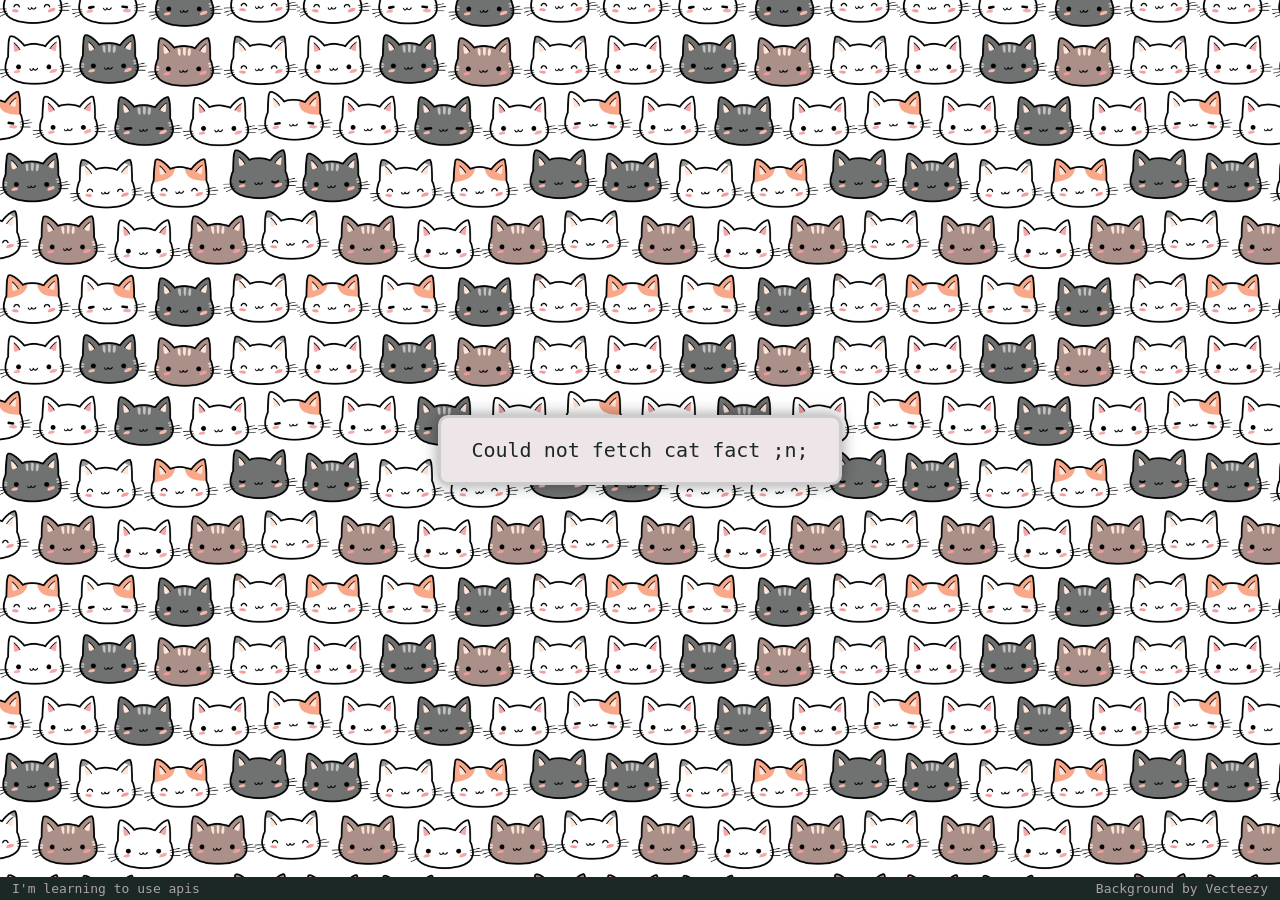
==== index.html @ e639b728 "Add files via upload" ====
<!DOCTYPE html>
<head>
    <title>
        🐈 CatFacts
    </title>
    <link rel="stylesheet" href="styles.css">
</head>
<body>
    <p id="catfact" onclick=updateFact()></p>
    <footer>
        <a class="me" href="https://github.com/amriteshkr8">I'm learning to use apis</a>
        <a class="attribution" href="https://www.vecteezy.com/free-vector/cute">Background by Vecteezy</a>
    </footer>
    <script src="test.js"></script>
</body>
</html>
---- styles.css ----
.attribution{
    color: #aaa3a6;
    text-decoration: none;
    float: right;
    padding-right: 12px;
}
.me{
    color: #aaa3a6;
    text-decoration: none;
    float: left;
    padding-left: 12px;
}
body {
    margin: 0;
    padding: 0;
    height: 100%;
    width: 100%;
    color: #1C2826;
    display: flex;
    flex-direction: column;
    justify-content: center;
    align-items: center;
    gap: 20px;
    font-family: monospace;
}

html {
    margin: 0;
    padding: 0;
    height: 100%;
    display: flex;
    flex-direction: column;
    justify-content: center;
    align-items: center;
    gap: 20px;
    background-image: url("bg.jpg");
    background-repeat: repeat; 
    background-size: 300px 300px;
}

#catfact {
    background: #EEE5E9;
    padding: 20px 30px;
    max-width: 600px;
    border: 3px solid #ccc;
    border-radius: 10px;
    font-size: 20px;
    text-align: center;
    box-shadow: 0 0 16px rgba(0,0,0,0.4);
    cursor: pointer;
}
footer{
    position: absolute;
    bottom: 0;
    width: 100%;
    margin: 0;
    padding-bottom: 4px;
    padding-top: 4px;
    background: #1C2826;
    color: #aaa3a6;
}
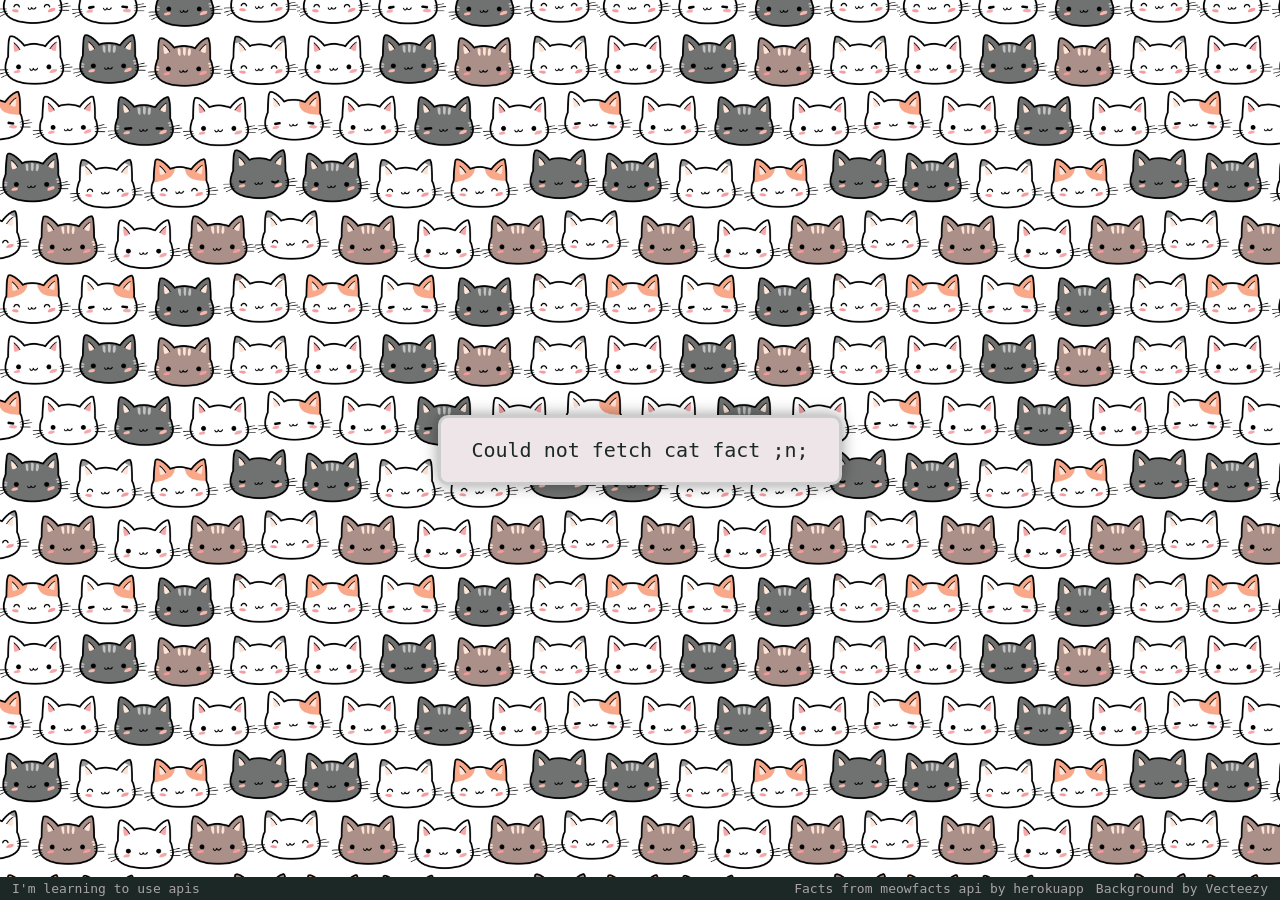
==== commit ca78e23f: "changed structure again :/" ====
--- a/index.html
+++ b/index.html
@@ -10,6 +10,7 @@
     <footer>
         <a class="me" href="https://github.com/amriteshkr8">I'm learning to use apis</a>
         <a class="attribution" href="https://www.vecteezy.com/free-vector/cute">Background by Vecteezy</a>
+        <a class="attribution" href="https://meowfacts.herokuapp.com/">Facts from meowfacts api by herokuapp</a>
     </footer>
     <script src="test.js"></script>
 </body>
